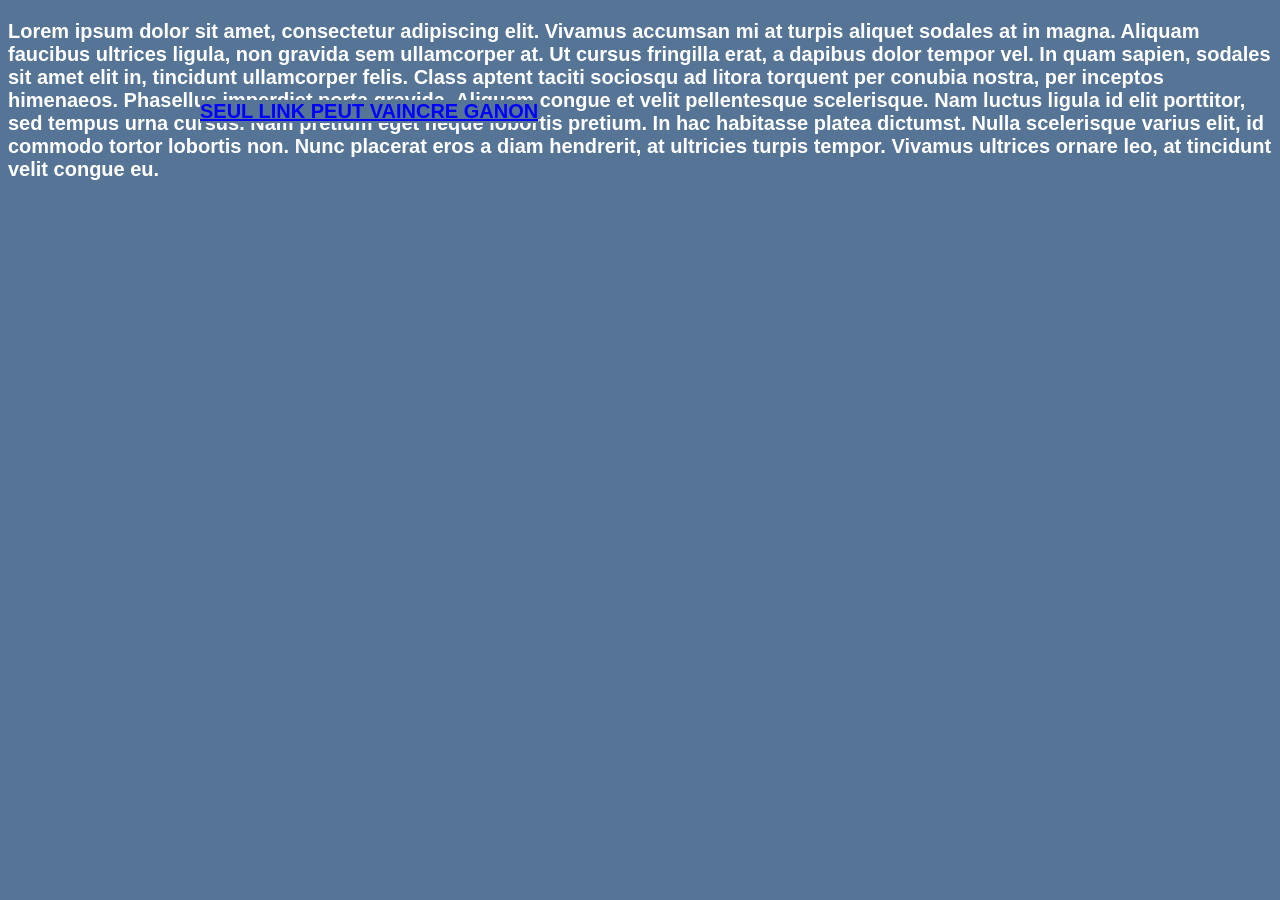
==== index.html @ 4d3b3230 "Premier commit" ====
<!DOCTYPE html>
<html lang="fr">
  <head>
    <meta charset="utf-8">
    <title>TEMPLATE</title>
    <link rel="stylesheet" href="style.css">
  </head>
  <body>
        <p>Lorem ipsum dolor sit amet, consectetur adipiscing elit. Vivamus accumsan mi at turpis aliquet sodales at in magna. Aliquam faucibus ultrices ligula, non gravida sem ullamcorper at. Ut cursus fringilla erat, a dapibus dolor tempor vel. <a href="https://rrvm.ymag.cloud/index.php/apprenant/planning/courant/?semaineDebut=202641&ressources=W3siY29kZSI6ODU3MywidHlwZSI6NzUwMH1d&modeAffichage=0" >SEUL LINK PEUT VAINCRE GANON</a>In quam sapien, sodales sit amet elit in, tincidunt ullamcorper felis. Class aptent taciti sociosqu ad litora torquent per conubia nostra, per inceptos himenaeos. Phasellus imperdiet porta gravida. Aliquam congue et velit pellentesque scelerisque. Nam luctus ligula id elit porttitor, sed tempus urna cursus. Nam pretium eget neque lobortis pretium. In hac habitasse platea dictumst. Nulla scelerisque varius elit, id commodo tortor lobortis non. Nunc placerat eros a diam hendrerit, at ultricies turpis tempor. Vivamus ultrices ornare leo, at tincidunt velit congue eu.</p>
      </div>
    </div>
  </body>
</html>
---- style.css ----
body {
    background-color: #567596;
    font-family: Helvetica, Arial, sans-serif;
    font-weight: bold;
}

p {
    color: white;
    background-color: #567596;
    font-size: 20px;
}

a {
    background-color: #567596;
    position: absolute;
    top: 100px;
    left: 200px;
    color: blue;
    z-index: 0;
}
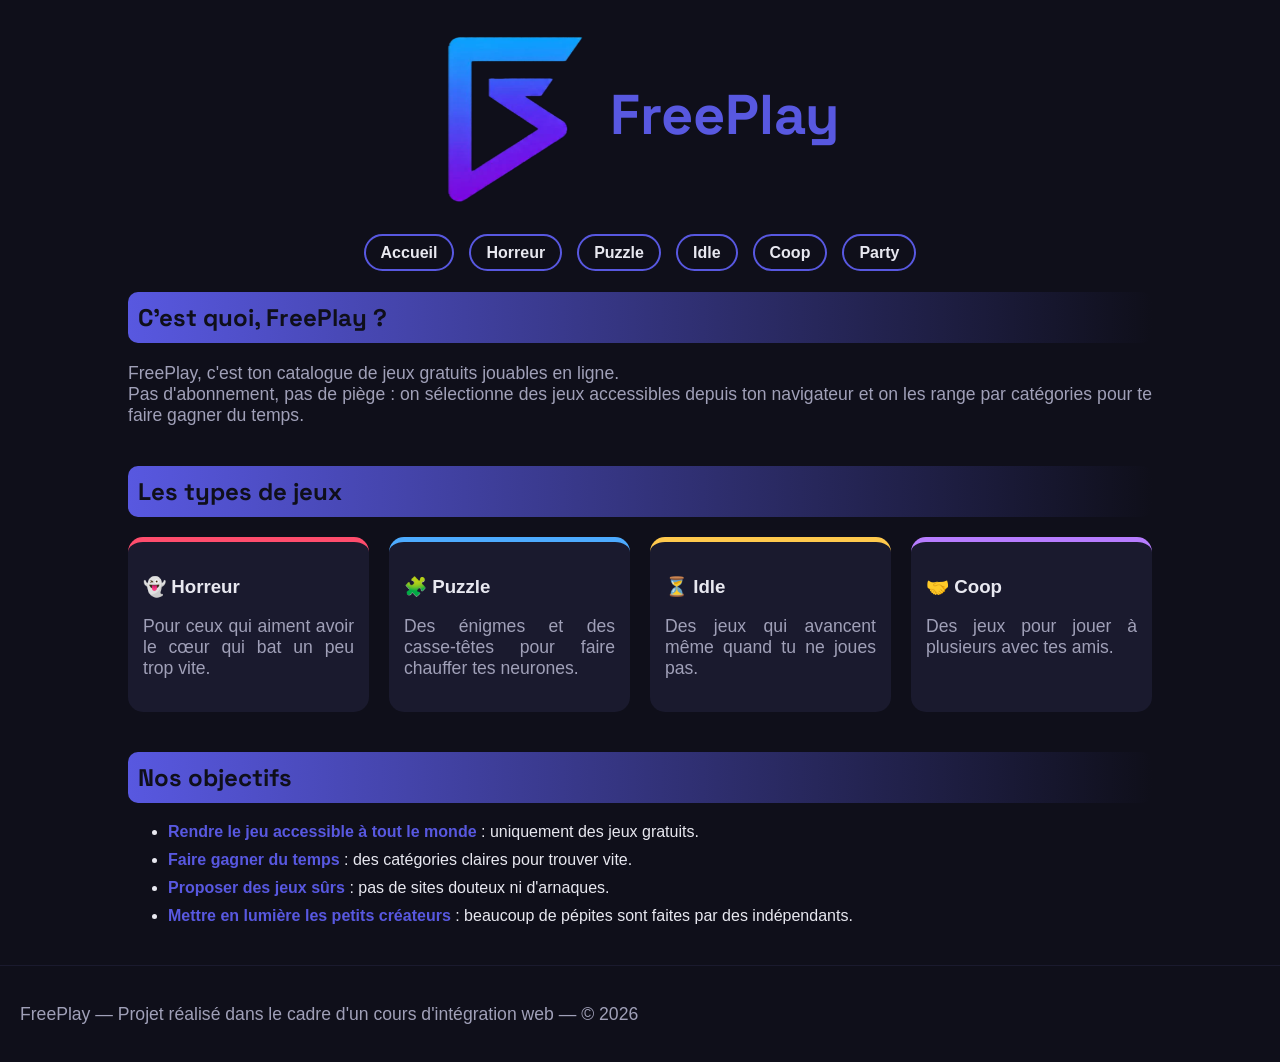
==== commit be4eb46d: "arborescence" ====
--- a/index.html
+++ b/index.html
@@ -2,12 +2,85 @@
 <html lang="fr">
   <head>
     <meta charset="utf-8">
-    <title>TEMPLATE</title>
+    <title>FreePlay</title>
+    <!-- Police en ligne Google Fonts pour les titres -->
+    <link href="https://fonts.googleapis.com/css2?family=Space+Grotesk:wght@700&display=swap" rel="stylesheet">
+    <!-- Lien vers la feuille de style -->
     <link rel="stylesheet" href="style.css">
   </head>
   <body>
-        <p>Lorem ipsum dolor sit amet, consectetur adipiscing elit. Vivamus accumsan mi at turpis aliquet sodales at in magna. Aliquam faucibus ultrices ligula, non gravida sem ullamcorper at. Ut cursus fringilla erat, a dapibus dolor tempor vel. <a href="https://rrvm.ymag.cloud/index.php/apprenant/planning/courant/?semaineDebut=202641&ressources=W3siY29kZSI6ODU3MywidHlwZSI6NzUwMH1d&modeAffichage=0" >SEUL LINK PEUT VAINCRE GANON</a>In quam sapien, sodales sit amet elit in, tincidunt ullamcorper felis. Class aptent taciti sociosqu ad litora torquent per conubia nostra, per inceptos himenaeos. Phasellus imperdiet porta gravida. Aliquam congue et velit pellentesque scelerisque. Nam luctus ligula id elit porttitor, sed tempus urna cursus. Nam pretium eget neque lobortis pretium. In hac habitasse platea dictumst. Nulla scelerisque varius elit, id commodo tortor lobortis non. Nunc placerat eros a diam hendrerit, at ultricies turpis tempor. Vivamus ultrices ornare leo, at tincidunt velit congue eu.</p>
-      </div>
-    </div>
+
+    <!-- En-tête : logo + titre principal -->
+    <header>
+      <img src="img/logo/logo.png"
+           alt="Logo FreePlay"
+           title="FreePlay"
+           width="150">
+      <h1>FreePlay</h1>
+    </header>
+
+    <!-- Menu de navigation -->
+    <nav>
+      <ul>
+        <li><a href="index.html">Accueil</a></li>
+        <li><a href="genres/horror.html">Horreur</a></li>
+        <li><a href="genres/puzzle.html">Puzzle</a></li>
+        <li><a href="genres/idle.html">Idle</a></li>
+        <li><a href="genres/coop.html">Coop</a></li>
+        <li><a href="genres/party.html">Party</a></li>
+      </ul>
+    </nav>
+
+    <main>
+
+      <!-- Présentation du site -->
+      <section>
+        <h2>C'est quoi, FreePlay ?</h2>
+        <p>FreePlay, c'est ton catalogue de jeux gratuits jouables en ligne.<br>
+        Pas d'abonnement, pas de piège : on sélectionne des jeux accessibles depuis ton navigateur
+        et on les range par catégories pour te faire gagner du temps.</p>
+      </section>
+
+      <!-- Les catégories : une boîte par type de jeu -->
+      <section>
+        <h2>Les types de jeux</h2>
+        <div class="boites">
+          <div class="boite horreur">
+            <h3>👻 Horreur</h3>
+            <p>Pour ceux qui aiment avoir le cœur qui bat un peu trop vite.</p>
+          </div>
+          <div class="boite puzzle">
+            <h3>🧩 Puzzle</h3>
+            <p>Des énigmes et des casse-têtes pour faire chauffer tes neurones.</p>
+          </div>
+          <div class="boite idle">
+            <h3>⏳ Idle</h3>
+            <p>Des jeux qui avancent même quand tu ne joues pas.</p>
+          </div>
+          <div class="boite coop">
+            <h3>🤝 Coop</h3>
+            <p>Des jeux pour jouer à plusieurs avec tes amis.</p>
+          </div>
+        </div>
+      </section>
+
+      <!-- Les objectifs du site -->
+      <section>
+        <h2>Nos objectifs</h2>
+        <ul>
+          <li><strong>Rendre le jeu accessible à tout le monde</strong> : uniquement des jeux gratuits.</li>
+          <li><strong>Faire gagner du temps</strong> : des catégories claires pour trouver vite.</li>
+          <li><strong>Proposer des jeux sûrs</strong> : pas de sites douteux ni d'arnaques.</li>
+          <li><strong>Mettre en lumière les petits créateurs</strong> : beaucoup de pépites sont faites par des indépendants.</li>
+        </ul>
+      </section>
+
+    </main>
+
+    <!-- Pied de page -->
+    <footer>
+      <p>FreePlay — Projet réalisé dans le cadre d'un cours d'intégration web — © 2026</p>
+    </footer>
+
   </body>
-</html>+</html>
--- a/style.css
+++ b/style.css
@@ -1,20 +1,109 @@
 body {
-    background-color: #567596;
-    font-family: Helvetica, Arial, sans-serif;
-    font-weight: bold;
+  background-color: #0f0f1a;
+  color: #e8e8f0;
+  font-family: Arial, sans-serif;
+  margin: 0;
+}
+
+/* ===== En-tête ===== */
+header {
+  display: flex;
+  align-items: center;
+  justify-content: center;
+  gap: 20px;
+  padding: 20px;
+}
+
+h1 {
+  font-family: "Space Grotesk", sans-serif;
+  color: #5858E0;
+  font-size: 3.5em;
+}
+
+/* Le titre change de couleur au survol */
+h1:hover {
+  color: #9090F0;
+}
+
+/* ===== Menu ===== */
+nav ul {
+  display: flex;
+  justify-content: center;
+  gap: 15px;
+  list-style: none;
+  padding: 0;
+}
+
+nav a {
+  color: #e8e8f0;
+  text-decoration: none;       /* enlève le soulignement */
+  font-weight: bold;
+  border: 2px solid #5858E0;
+  border-radius: 20px;         /* bordure arrondie */
+  padding: 8px 15px;
+}
+
+nav a:hover {
+  background-color: #5858E0;
+  color: #000000;
+}
+
+/* ===== Contenu principal ===== */
+main {
+  width: 80%;
+  margin: 0 auto;              /* centre le contenu */
+}
+
+section {
+  margin-bottom: 40px;
+}
+
+h2 {
+  font-family: "Space Grotesk", sans-serif;
+  font-weight: bold;
+  /* fond dégradé vert vers bleu nuit */
+  background: linear-gradient(to right, #5858E0, #0f0f1a);
+  color: #0f0f1a;
+  padding: 10px;
+  border-radius: 10px;
 }
 
 p {
-    color: white;
-    background-color: #567596;
-    font-size: 20px;
+  font-size: 1.1em;
+  text-align: justify;
+  color: #a0a0b8;
 }
 
-a {
-    background-color: #567596;
-    position: absolute;
-    top: 100px;
-    left: 200px;
-    color: blue;
-    z-index: 0;
-}+.boites {
+  display: flex;
+  flex-wrap: wrap;
+  gap: 20px;
+}
+
+.boite {
+  flex: 1;
+  min-width: 200px;
+  background-color: #1a1a2e;
+  border-radius: 15px;
+  padding: 15px;
+}
+
+.horreur { border-top: 5px solid #ff4d6d; }
+.puzzle  { border-top: 5px solid #4dabff; }
+.idle    { border-top: 5px solid #ffc94d; }
+.coop    { border-top: 5px solid #b77cff; }
+
+li {
+  margin-bottom: 10px;
+}
+
+strong {
+  color: #5858E0;
+}
+
+/* ===== Pied de page ===== */
+footer {
+  text-align: center;
+  padding: 20px;
+  border-top: 1px solid #1a1a2e;
+}
